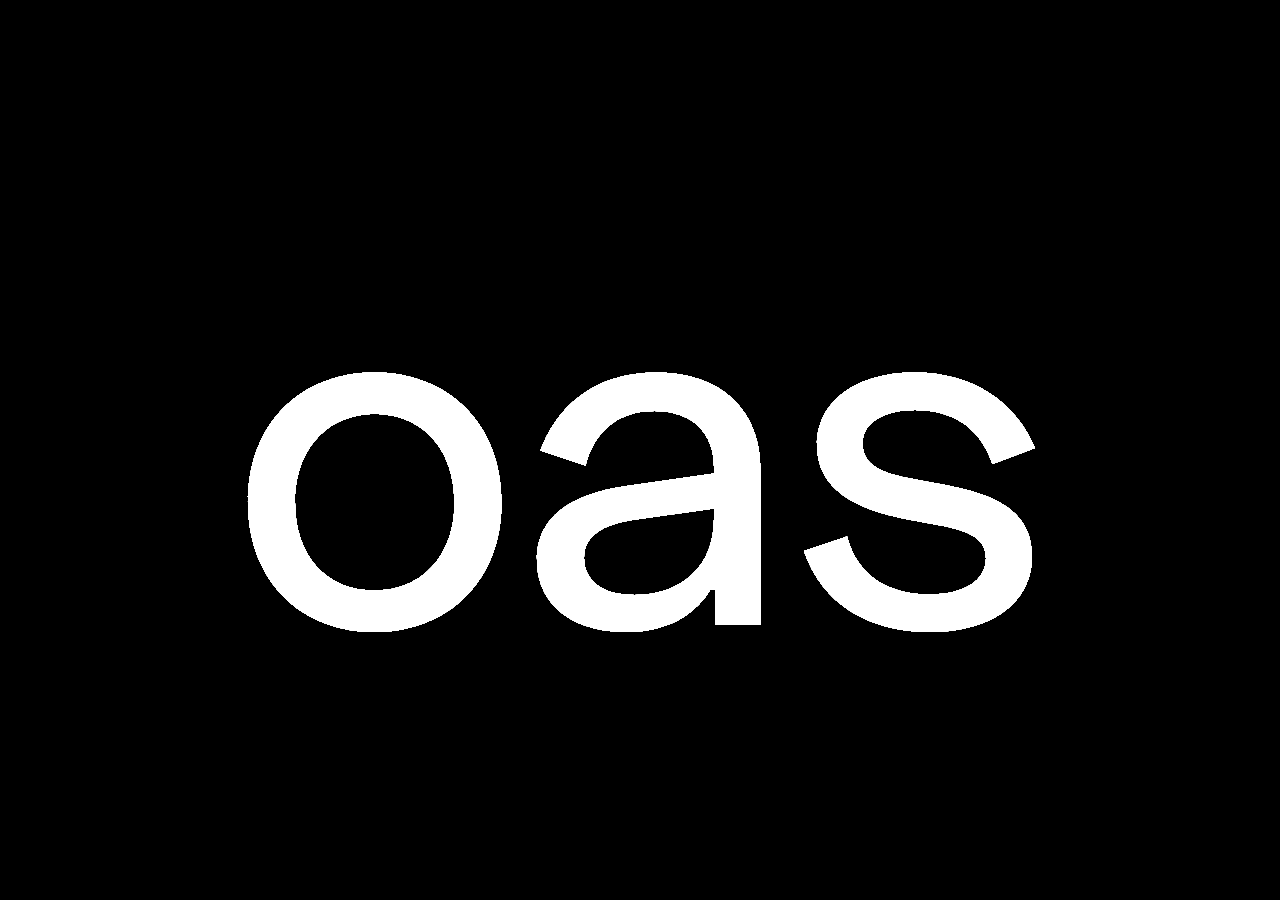
==== Out of Office/index.html @ a1cf4188 "setting up stamp" ====
<!DOCTYPE html>
<html>
    <head>
        <meta charset="UTF-8">
        <meta name="viewport" content="width=device-width, initial-scale=1.0">
        <link rel="stylesheet" href="style.css" media="screen"/>
        <script src="p5.min.js"></script>
        <script src="script.js"></script>  
    </head>
    <body>
    </body>
</html>
---- Out of Office/style.css ----
body {
    font-family: Arial;
    font-size: 16px;
    line-height: 1.5;

    background-color: #000000;
    color: #ffffff;
}

canvas {
    position: fixed;
    top: 50%;
    left: 50%;
    transform: translate(-50%, -50%);
}
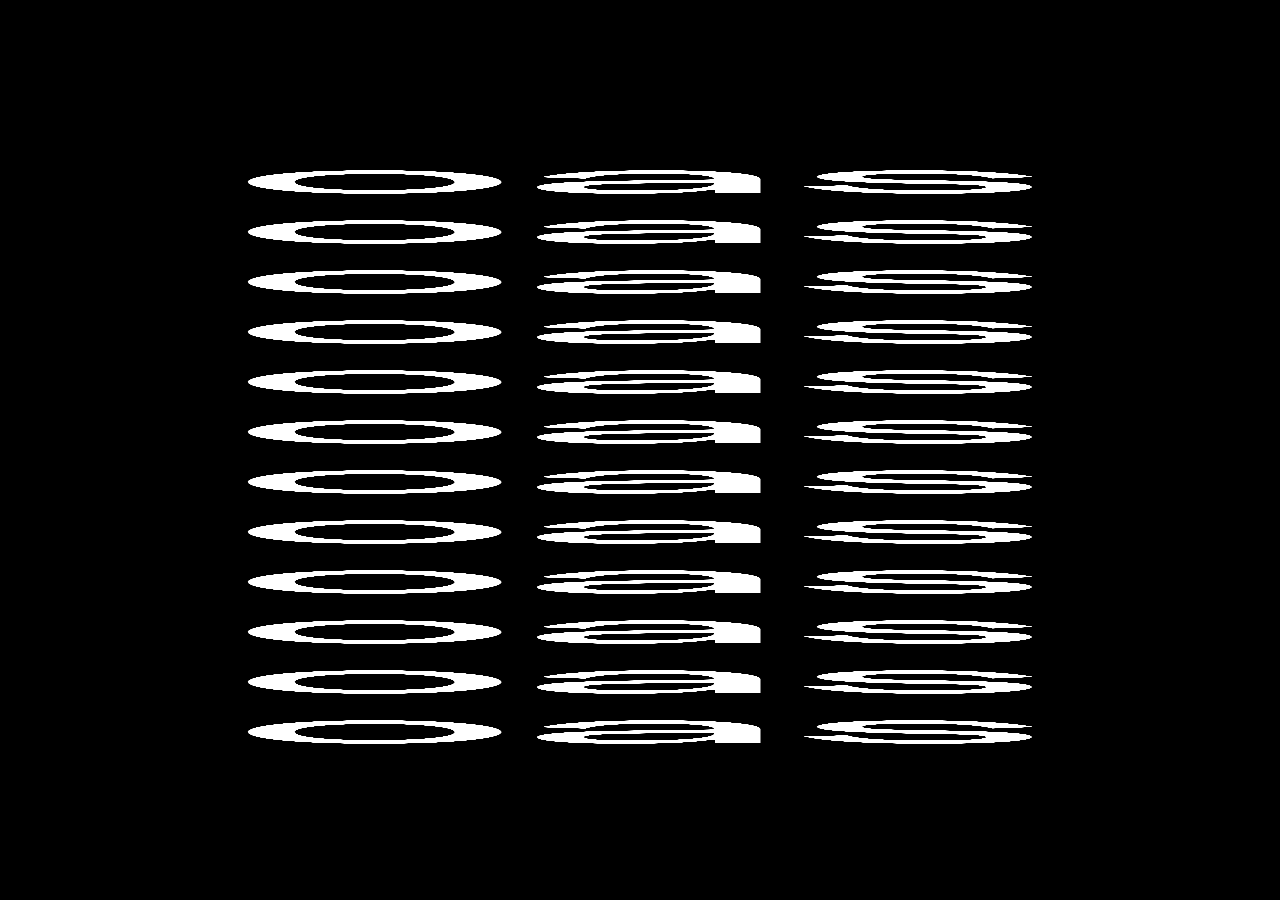
==== commit bbbc5d46: "added easing to timeline scrubbing" ====
--- a/Out of Office/index.html
+++ b/Out of Office/index.html
@@ -5,6 +5,7 @@
         <meta name="viewport" content="width=device-width, initial-scale=1.0">
         <link rel="stylesheet" href="style.css" media="screen"/>
         <script src="p5.min.js"></script>
+        <script src="easing.js"></script>
         <script src="script.js"></script>  
     </head>
     <body>
